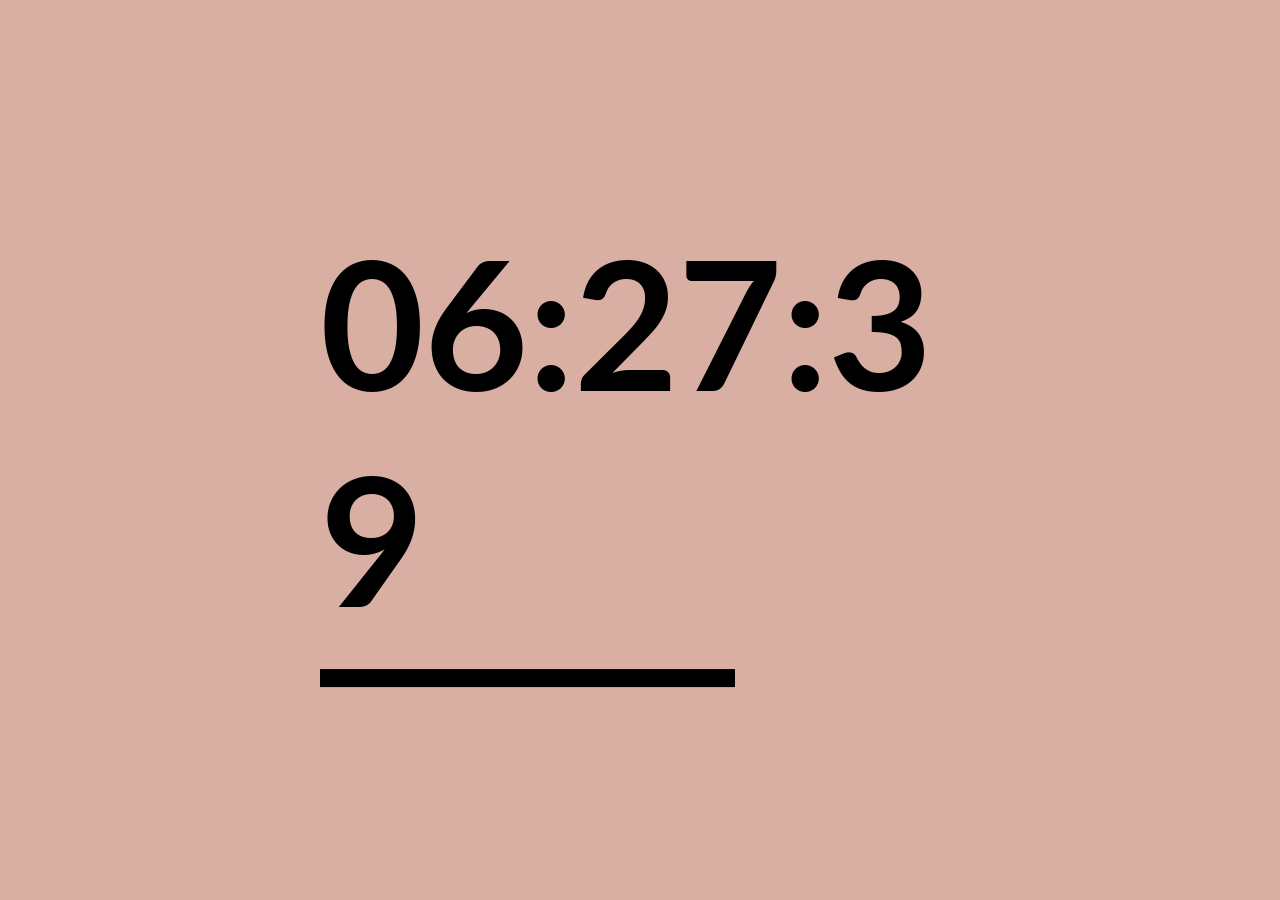
==== main.html @ 09937452 "Add files via upload aaaaaaaaaaaaaaaaaaaaaaaAAAAAAAAAAAAAAAAAAAAAAAAAAAAAAAAAAAAAAAAAAAAAAAAAAAAAAAA" ====
<html>
    <head>
        <link rel="stylesheet" href="./styles.css">
        <link rel="preconnect" href="https://fonts.googleapis.com">
        <link rel="preconnect" href="https://fonts.gstatic.com" crossorigin>
        <link href="https://fonts.googleapis.com/css2?family=Lato:ital,wght@0,100;0,300;0,400;0,700;0,900;1,100;1,300;1,400;1,700;1,900&display=swap" rel="stylesheet">
        <link rel="stylesheet" href="./odometer.css">
    </head>
    <body>
        <div class="container">
            <div class="odometer">1000000</div>
            <div class="bar">
                <div class="bar-filled"></div>
            </div>
        </div>
    </body>
    <script>
        window.odometerOptions = {
            format: 'dd:dd:dd',
            animation: 'default'
        }
    </script>
    <script src="./odometer.js"></script>
    <script>
        let rgb = [255, 127, 127];

        setInterval(() => {
            const i = Math.floor(Math.random() * 3);
            if (rgb[i] === 255) rgb[i] = -254;
            else rgb[i] += 1;
            document.body.style.backgroundColor = `rgb(${Math.abs(rgb[0])},${Math.abs(rgb[1])},${Math.abs(rgb[2])})` 
            if ((0.2126*Math.abs(rgb[0])+0.7152*Math.abs(rgb[1])+0.0722*Math.abs(rgb[2]))/255 > 0.5) {
                document.body.style.color = '#000000'
                document.querySelector('.bar-filled').style.backgroundColor = '#000000'
            } else {
                document.body.style.color = '#ffffff'
                document.querySelector('.bar-filled').style.backgroundColor = '#ffffff'
            }
            document.querySelector('.odometer').innerText = 1e6 + (new Date().getHours()) * 10000 + (new Date().getMinutes()) * 100 + (new Date().getSeconds())
            document.querySelector('.bar-filled').style.width = ((new Date().getMilliseconds()) / 10) +'%'
        }, 10)
    </script>
</html>
---- styles.css ----
.container {
    top: 50%;
    left: 50%;
    position: absolute;
    font-size: 20vh;
    -webkit-transform: translate(-50%, -50%);
    transform: translate(-50%, -50%);
    font-family: Lato;
    font-weight: 700;
    transition-duration: 0.5s;
}

.bar, .bar-filled {
    height: 2vh;
    transition: background-color 0.5s;
}

.bar-filled {
    width: 50%;
    background-color: black;
}
---- odometer.css ----
.odometer.odometer-auto-theme,
.odometer.odometer-theme-minimal {
  vertical-align: middle;
  position: relative;
}
.odometer.odometer-auto-theme .odometer-digit,
.odometer.odometer-theme-minimal .odometer-digit {
  vertical-align: middle;

  position: relative;
}
.odometer.odometer-auto-theme .odometer-digit .odometer-digit-spacer,
.odometer.odometer-theme-minimal .odometer-digit .odometer-digit-spacer {
  display: inline-block;
  vertical-align: middle;

  visibility: hidden;
}
.odometer.odometer-auto-theme .odometer-digit .odometer-digit-inner,
.odometer.odometer-theme-minimal .odometer-digit .odometer-digit-inner {
  text-align: left;
  display: block;
  position: absolute;
  top: 0;
  left: 0;
  right: 0;
  bottom: 0;
  overflow: hidden;
}
.odometer.odometer-auto-theme .odometer-digit .odometer-ribbon,
.odometer.odometer-theme-minimal .odometer-digit .odometer-ribbon {
  display: block;
}
.odometer.odometer-auto-theme .odometer-digit .odometer-ribbon-inner,
.odometer.odometer-theme-minimal .odometer-digit .odometer-ribbon-inner {
  display: block;
  backface-visibility: hidden;
  -webkit-backface-visibility: hidden;
}
.odometer.odometer-auto-theme .odometer-digit .odometer-value,
.odometer.odometer-theme-minimal .odometer-digit .odometer-value {
  display: block;
  transform: translateZ(0);
  -webkit-transform: translateZ(0);
}
.odometer.odometer-auto-theme
  .odometer-digit
  .odometer-value.odometer-last-value,
.odometer.odometer-theme-minimal
  .odometer-digit
  .odometer-value.odometer-last-value {
  position: absolute;
}
.odometer.odometer-auto-theme .odometer-ribbon-inner.odometer-animating-up,
.odometer.odometer-theme-minimal .odometer-ribbon-inner.odometer-animating-up {
  -webkit-transition: -webkit-transform 0.25s;
  -moz-transition: -moz-transform 0.25s;
  -ms-transition: -ms-transform 0.25s;
  -o-transition: -o-transform 0.25s;
  transition: transform 0.25s;
}
.odometer.odometer-auto-theme.odometer-animating
  .odometer-ribbon-inner.odometer-animating-up,
.odometer.odometer-theme-minimal.odometer-animating
  .odometer-ribbon-inner.odometer-animating-up {
  -webkit-transform: translateY(-100%);
  -moz-transform: translateY(-100%);
  -ms-transform: translateY(-100%);
  -o-transform: translateY(-100%);
  transform: translateY(-100%);
}
.odometer.odometer-auto-theme .odometer-ribbon-inner.odometer-animating-down,
.odometer.odometer-theme-minimal
  .odometer-ribbon-inner.odometer-animating-down {
  -webkit-transform: translateY(-100%);
  -moz-transform: translateY(-100%);
  -ms-transform: translateY(-100%);
  -o-transform: translateY(-100%);
  transform: translateY(-100%);
}
.odometer.odometer-auto-theme.odometer-animating
  .odometer-ribbon-inner.odometer-animating-down,
.odometer.odometer-theme-minimal.odometer-animating
  .odometer-ribbon-inner.odometer-animating-down {
  -webkit-transition: -webkit-transform 0.25s;
  -moz-transition: -moz-transform 0.25s;
  -ms-transition: -ms-transform 0.25s;
  -o-transition: -o-transform 0.25s;
  transition: transform 0.25s;
  -webkit-transform: translateY(0);
  -moz-transform: translateY(0);
  -ms-transform: translateY(0);
  -o-transform: translateY(0);
  transform: translateY(0);
}

.odometer-digit:first-child{
  display: none
}
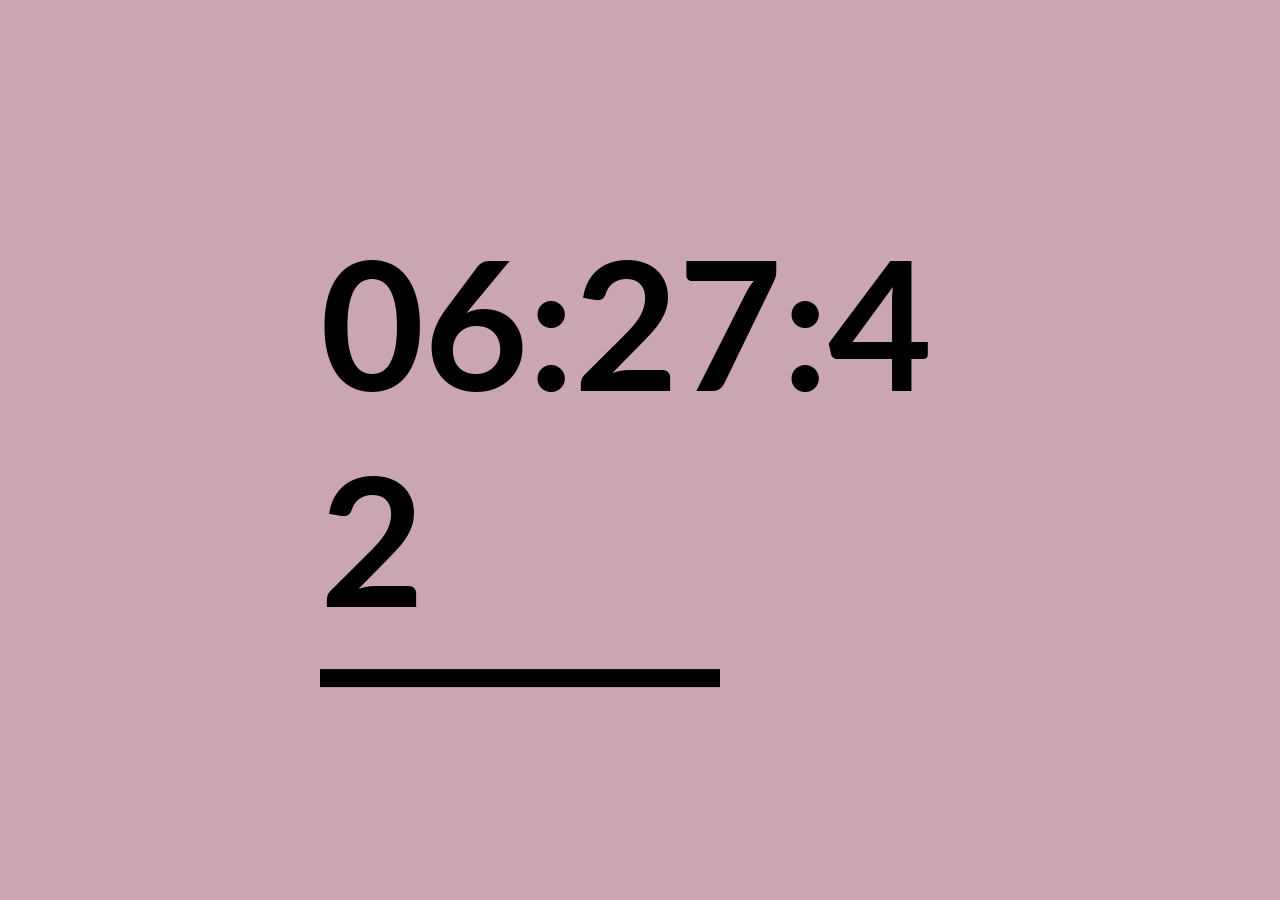
==== commit a116ce62: "xzvd fsdgagr" ====
--- a/main.html
+++ b/main.html
@@ -17,7 +17,7 @@
     <script>
         window.odometerOptions = {
             format: 'dd:dd:dd',
-            animation: 'default'
+            animation: 'minimal'
         }
     </script>
     <script src="./odometer.js"></script>
--- a/odometer.css
+++ b/odometer.css
@@ -53,11 +53,11 @@
 }
 .odometer.odometer-auto-theme .odometer-ribbon-inner.odometer-animating-up,
 .odometer.odometer-theme-minimal .odometer-ribbon-inner.odometer-animating-up {
-  -webkit-transition: -webkit-transform 0.25s;
-  -moz-transition: -moz-transform 0.25s;
-  -ms-transition: -ms-transform 0.25s;
-  -o-transition: -o-transform 0.25s;
-  transition: transform 0.25s;
+  -webkit-transition: -webkit-transform 0.5s;
+  -moz-transition: -moz-transform 0.5s;
+  -ms-transition: -ms-transform 0.5s;
+  -o-transition: -o-transform 0.5s;
+  transition: transform 0.5s;
 }
 .odometer.odometer-auto-theme.odometer-animating
   .odometer-ribbon-inner.odometer-animating-up,
@@ -82,11 +82,11 @@
   .odometer-ribbon-inner.odometer-animating-down,
 .odometer.odometer-theme-minimal.odometer-animating
   .odometer-ribbon-inner.odometer-animating-down {
-  -webkit-transition: -webkit-transform 0.25s;
-  -moz-transition: -moz-transform 0.25s;
-  -ms-transition: -ms-transform 0.25s;
-  -o-transition: -o-transform 0.25s;
-  transition: transform 0.25s;
+  -webkit-transition: -webkit-transform 0.5s;
+  -moz-transition: -moz-transform 0.5s;
+  -ms-transition: -ms-transform 0.5s;
+  -o-transition: -o-transform 0.5s;
+  transition: transform 0.5s;
   -webkit-transform: translateY(0);
   -moz-transform: translateY(0);
   -ms-transform: translateY(0);
